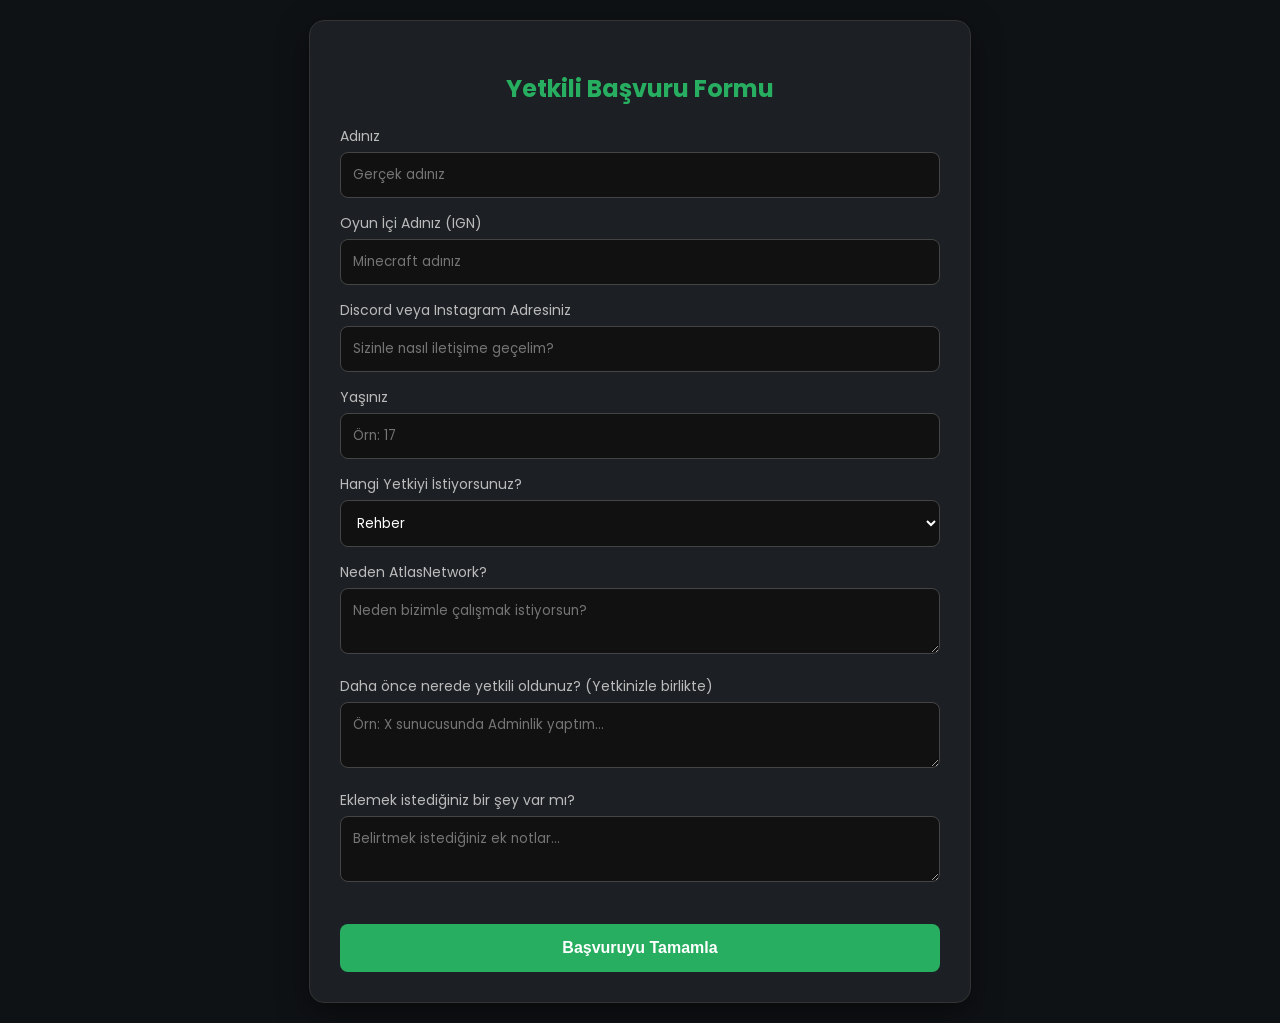
==== apply.html @ 3cdd503c "Add files via upload" ====
<!DOCTYPE html>
<html lang="tr">
<head>
    <meta charset="UTF-8">
    <title>Yetkili Başvurusu | AtlasNetwork</title>
    <link href="https://fonts.googleapis.com/css2?family=Poppins:wght@400;600&display=swap" rel="stylesheet">
    <style>
        :root { --primary: #27ae60; --dark-bg: #0f1215; --card-bg: #1c1f23; }
        body { background: var(--dark-bg); color: white; font-family: 'Poppins', sans-serif; display: flex; justify-content: center; align-items: center; min-height: 100vh; margin: 0; padding: 20px; }
        .apply-card { background: var(--card-bg); padding: 30px; border-radius: 15px; width: 100%; max-width: 600px; border: 1px solid #333; box-shadow: 0 10px 30px rgba(0,0,0,0.5); }
        h2 { text-align: center; color: var(--primary); margin-bottom: 20px; }
        .form-group { margin-bottom: 15px; }
        label { display: block; margin-bottom: 5px; font-size: 14px; color: #bbb; }
        input, textarea, select { width: 100%; padding: 12px; background: #111; border: 1px solid #444; border-radius: 8px; color: white; box-sizing: border-box; outline: none; font-family: inherit; }
        input:focus, textarea:focus { border-color: var(--primary); }
        .btn-submit { width: 100%; padding: 15px; background: var(--primary); border: none; border-radius: 8px; color: white; font-weight: bold; cursor: pointer; transition: 0.3s; margin-top: 20px; font-size: 16px; }
        .btn-submit:hover { background: #2ecc71; transform: translateY(-2px); }
        #response-msg { margin-top: 15px; padding: 10px; border-radius: 5px; display: none; text-align: center; }
    </style>
</head>
<body>

<div class="apply-card">
    <h2>Yetkili Başvuru Formu</h2>
    <div id="response-msg"></div>

    <form id="applyForm">
        <div class="form-group">
            <label>Adınız</label>
            <input type="text" id="realName" required placeholder="Gerçek adınız">
        </div>

        <div class="form-group">
            <label>Oyun İçi Adınız (IGN)</label>
            <input type="text" id="gameName" required placeholder="Minecraft adınız">
        </div>

        <div class="form-group">
            <label>Discord veya Instagram Adresiniz</label>
            <input type="text" id="contact" required placeholder="Sizinle nasıl iletişime geçelim?">
        </div>

        <div class="form-group">
            <label>Yaşınız</label>
            <input type="number" id="age" required placeholder="Örn: 17">
        </div>

        <div class="form-group">
            <label>Hangi Yetkiyi İstiyorsunuz?</label>
            <select id="rank">
                <option value="Rehber">Rehber</option>
                <option value="AAC">AAC (Hile Koruması)</option>
            </select>
        </div>

        <div class="form-group">
            <label>Neden AtlasNetwork?</label>
            <textarea id="whyUs" required placeholder="Neden bizimle çalışmak istiyorsun?"></textarea>
        </div>

        <div class="form-group">
            <label>Daha önce nerede yetkili oldunuz? (Yetkinizle birlikte)</label>
            <textarea id="experience" required placeholder="Örn: X sunucusunda Adminlik yaptım..."></textarea>
        </div>

        <div class="form-group">
            <label>Eklemek istediğiniz bir şey var mı?</label>
            <textarea id="extra" placeholder="Belirtmek istediğiniz ek notlar..."></textarea>
        </div>

        <button type="submit" class="btn-submit" id="submitBtn">Başvuruyu Tamamla</button>
    </form>
</div>

<script>
    document.getElementById('applyForm').onsubmit = async (e) => {
        e.preventDefault();
        const user = localStorage.getItem('atlas_session');
        if (!user) { alert("Önce giriş yapmalısın!"); return; }

        const btn = document.getElementById('submitBtn');
        const msgBox = document.getElementById('response-msg');

        // Tüm alanları birleştirip tek bir "content" haline getiriyoruz
        const fullContent = `
            AD: ${document.getElementById('realName').value}
            IGN: ${document.getElementById('gameName').value}
            İLETİŞİM: ${document.getElementById('contact').value}
            YAŞ: ${document.getElementById('age').value}
            YETKİ: ${document.getElementById('rank').value}
            NEDEN BİZ: ${document.getElementById('whyUs').value}
            TECRÜBE: ${document.getElementById('experience').value}
            NOT: ${document.getElementById('extra').value}
        `;

        btn.disabled = true;
        btn.innerText = "Gönderiliyor...";

        try {
            const response = await fetch('https://atlasnetwork.tahaozturk804.workers.dev/submit-apply', {
                method: 'POST',
                headers: { 'Content-Type': 'application/json' },
                body: JSON.stringify({ user, content: fullContent })
            });

            const result = await response.text();
            msgBox.style.display = "block";
            
            if (response.ok) {
                msgBox.style.background = "rgba(39, 174, 96, 0.2)";
                msgBox.style.color = "#2ecc71";
                msgBox.innerText = "Başvurunuz alındı! Adminler inceleyecektir.";
                document.getElementById('applyForm').reset();
            } else {
                msgBox.style.background = "rgba(231, 76, 60, 0.2)";
                msgBox.style.color = "#e74c3c";
                msgBox.innerText = result;
            }
        } catch (err) {
            msgBox.innerText = "Sunucu hatası!";
            msgBox.style.display = "block";
        } finally {
            btn.disabled = false;
            btn.innerText = "Başvuruyu Tamamla";
        }
    };
</script>

</body>
</html>
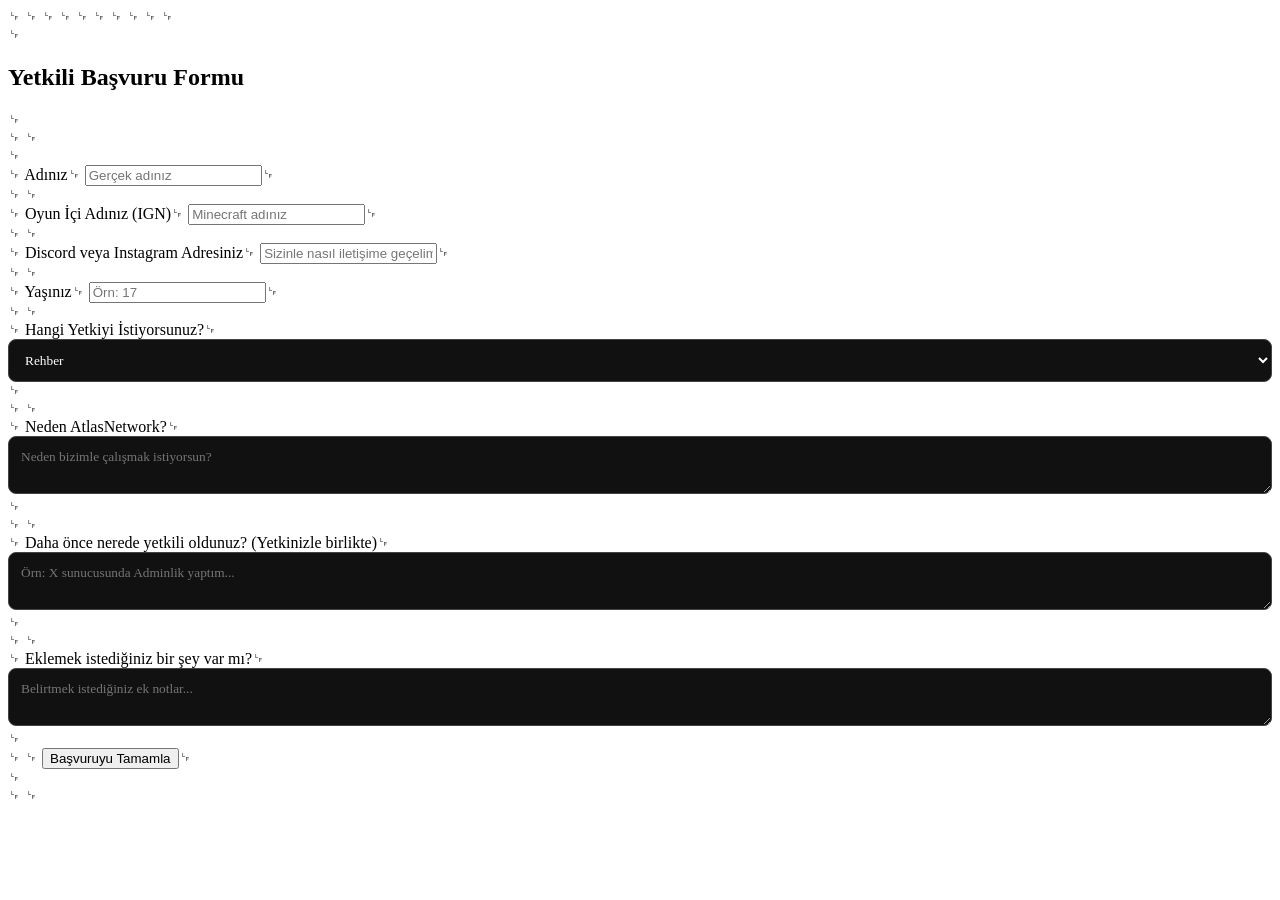
==== commit cde470dc: "Update apply.html" ====
--- a/apply.html
+++ b/apply.html
@@ -1,130 +1,129 @@
-<!DOCTYPE html>
-<html lang="tr">
-<head>
-    <meta charset="UTF-8">
-    <title>Yetkili Başvurusu | AtlasNetwork</title>
-    <link href="https://fonts.googleapis.com/css2?family=Poppins:wght@400;600&display=swap" rel="stylesheet">
-    <style>
-        :root { --primary: #27ae60; --dark-bg: #0f1215; --card-bg: #1c1f23; }
-        body { background: var(--dark-bg); color: white; font-family: 'Poppins', sans-serif; display: flex; justify-content: center; align-items: center; min-height: 100vh; margin: 0; padding: 20px; }
-        .apply-card { background: var(--card-bg); padding: 30px; border-radius: 15px; width: 100%; max-width: 600px; border: 1px solid #333; box-shadow: 0 10px 30px rgba(0,0,0,0.5); }
-        h2 { text-align: center; color: var(--primary); margin-bottom: 20px; }
-        .form-group { margin-bottom: 15px; }
-        label { display: block; margin-bottom: 5px; font-size: 14px; color: #bbb; }
-        input, textarea, select { width: 100%; padding: 12px; background: #111; border: 1px solid #444; border-radius: 8px; color: white; box-sizing: border-box; outline: none; font-family: inherit; }
-        input:focus, textarea:focus { border-color: var(--primary); }
-        .btn-submit { width: 100%; padding: 15px; background: var(--primary); border: none; border-radius: 8px; color: white; font-weight: bold; cursor: pointer; transition: 0.3s; margin-top: 20px; font-size: 16px; }
-        .btn-submit:hover { background: #2ecc71; transform: translateY(-2px); }
-        #response-msg { margin-top: 15px; padding: 10px; border-radius: 5px; display: none; text-align: center; }
-    </style>
-</head>
-<body>
-
-<div class="apply-card">
-    <h2>Yetkili Başvuru Formu</h2>
-    <div id="response-msg"></div>
-
-    <form id="applyForm">
-        <div class="form-group">
-            <label>Adınız</label>
-            <input type="text" id="realName" required placeholder="Gerçek adınız">
-        </div>
-
-        <div class="form-group">
-            <label>Oyun İçi Adınız (IGN)</label>
-            <input type="text" id="gameName" required placeholder="Minecraft adınız">
-        </div>
-
-        <div class="form-group">
-            <label>Discord veya Instagram Adresiniz</label>
-            <input type="text" id="contact" required placeholder="Sizinle nasıl iletişime geçelim?">
-        </div>
-
-        <div class="form-group">
-            <label>Yaşınız</label>
-            <input type="number" id="age" required placeholder="Örn: 17">
-        </div>
-
-        <div class="form-group">
-            <label>Hangi Yetkiyi İstiyorsunuz?</label>
-            <select id="rank">
-                <option value="Rehber">Rehber</option>
-                <option value="AAC">AAC (Hile Koruması)</option>
-            </select>
-        </div>
-
-        <div class="form-group">
-            <label>Neden AtlasNetwork?</label>
-            <textarea id="whyUs" required placeholder="Neden bizimle çalışmak istiyorsun?"></textarea>
-        </div>
-
-        <div class="form-group">
-            <label>Daha önce nerede yetkili oldunuz? (Yetkinizle birlikte)</label>
-            <textarea id="experience" required placeholder="Örn: X sunucusunda Adminlik yaptım..."></textarea>
-        </div>
-
-        <div class="form-group">
-            <label>Eklemek istediğiniz bir şey var mı?</label>
-            <textarea id="extra" placeholder="Belirtmek istediğiniz ek notlar..."></textarea>
-        </div>
-
-        <button type="submit" class="btn-submit" id="submitBtn">Başvuruyu Tamamla</button>
-    </form>
-</div>
-
-<script>
-    document.getElementById('applyForm').onsubmit = async (e) => {
-        e.preventDefault();
-        const user = localStorage.getItem('atlas_session');
-        if (!user) { alert("Önce giriş yapmalısın!"); return; }
-
-        const btn = document.getElementById('submitBtn');
-        const msgBox = document.getElementById('response-msg');
-
-        // Tüm alanları birleştirip tek bir "content" haline getiriyoruz
-        const fullContent = `
-            AD: ${document.getElementById('realName').value}
-            IGN: ${document.getElementById('gameName').value}
-            İLETİŞİM: ${document.getElementById('contact').value}
-            YAŞ: ${document.getElementById('age').value}
-            YETKİ: ${document.getElementById('rank').value}
-            NEDEN BİZ: ${document.getElementById('whyUs').value}
-            TECRÜBE: ${document.getElementById('experience').value}
-            NOT: ${document.getElementById('extra').value}
-        `;
-
-        btn.disabled = true;
-        btn.innerText = "Gönderiliyor...";
-
-        try {
-            const response = await fetch('https://atlasnetwork.tahaozturk804.workers.dev/submit-apply', {
-                method: 'POST',
-                headers: { 'Content-Type': 'application/json' },
-                body: JSON.stringify({ user, content: fullContent })
-            });
-
-            const result = await response.text();
-            msgBox.style.display = "block";
-            
-            if (response.ok) {
-                msgBox.style.background = "rgba(39, 174, 96, 0.2)";
-                msgBox.style.color = "#2ecc71";
-                msgBox.innerText = "Başvurunuz alındı! Adminler inceleyecektir.";
-                document.getElementById('applyForm').reset();
-            } else {
-                msgBox.style.background = "rgba(231, 76, 60, 0.2)";
-                msgBox.style.color = "#e74c3c";
-                msgBox.innerText = result;
-            }
-        } catch (err) {
-            msgBox.innerText = "Sunucu hatası!";
-            msgBox.style.display = "block";
-        } finally {
-            btn.disabled = false;
-            btn.innerText = "Başvuruyu Tamamla";
-        }
-    };
+<!DOCTYPE html>␊
+<html lang="tr">␊
+<head>␊
+    <meta charset="UTF-8">␊
+    <title>Yetkili Başvurusu | AtlasNetwork</title>␊
+    <link href="https://fonts.googleapis.com/css2?family=Poppins:wght@400;600&display=swap" rel="stylesheet">␊
+    <style>␊
+        :root { --primary: #27ae60; --dark-bg: #0f1215; --card-bg: #1c1f23; }␊
+        body { background: var(--dark-bg); color: white; font-family: 'Poppins', sans-serif; display: flex; justify-content: center; align-items: center; min-height: 100vh; margin: 0; padding: 20px; }␊
+        .apply-card { background: var(--card-bg); padding: 30px; border-radius: 15px; width: 100%; max-width: 600px; border: 1px solid #333; box-shadow: 0 10px 30px rgba(0,0,0,0.5); }␊
+        h2 { text-align: center; color: var(--primary); margin-bottom: 20px; }␊
+        .form-group { margin-bottom: 15px; }␊
+        label { display: block; margin-bottom: 5px; font-size: 14px; color: #bbb; }␊
+        input, textarea, select { width: 100%; padding: 12px; background: #111; border: 1px solid #444; border-radius: 8px; color: white; box-sizing: border-box; outline: none; font-family: inherit; }␊
+        input:focus, textarea:focus { border-color: var(--primary); }␊
+        .btn-submit { width: 100%; padding: 15px; background: var(--primary); border: none; border-radius: 8px; color: white; font-weight: bold; cursor: pointer; transition: 0.3s; margin-top: 20px; font-size: 16px; }␊
+        .btn-submit:hover { background: #2ecc71; transform: translateY(-2px); }␊
+        #response-msg { margin-top: 15px; padding: 10px; border-radius: 5px; display: none; text-align: center; }␊
+    </style>␊
+</head>␊
+<body>␊
+␊
+<div class="apply-card">␊
+    <h2>Yetkili Başvuru Formu</h2>␊
+    <div id="response-msg"></div>␊
+␊
+    <form id="applyForm">␊
+        <div class="form-group">␊
+            <label>Adınız</label>␊
+            <input type="text" id="realName" required placeholder="Gerçek adınız">␊
+        </div>␊
+␊
+        <div class="form-group">␊
+            <label>Oyun İçi Adınız (IGN)</label>␊
+            <input type="text" id="gameName" required placeholder="Minecraft adınız">␊
+        </div>␊
+␊
+        <div class="form-group">␊
+            <label>Discord veya Instagram Adresiniz</label>␊
+            <input type="text" id="contact" required placeholder="Sizinle nasıl iletişime geçelim?">␊
+        </div>␊
+␊
+        <div class="form-group">␊
+            <label>Yaşınız</label>␊
+            <input type="number" id="age" required placeholder="Örn: 17">␊
+        </div>␊
+␊
+        <div class="form-group">␊
+            <label>Hangi Yetkiyi İstiyorsunuz?</label>␊
+            <select id="rank">␊
+                <option value="Rehber">Rehber</option>␊
+                <option value="AAC">AAC (Hile Koruması)</option>␊
+            </select>␊
+        </div>␊
+␊
+        <div class="form-group">␊
+            <label>Neden AtlasNetwork?</label>␊
+            <textarea id="whyUs" required placeholder="Neden bizimle çalışmak istiyorsun?"></textarea>␊
+        </div>␊
+␊
+        <div class="form-group">␊
+            <label>Daha önce nerede yetkili oldunuz? (Yetkinizle birlikte)</label>␊
+            <textarea id="experience" required placeholder="Örn: X sunucusunda Adminlik yaptım..."></textarea>␊
+        </div>␊
+␊
+        <div class="form-group">␊
+            <label>Eklemek istediğiniz bir şey var mı?</label>␊
+            <textarea id="extra" placeholder="Belirtmek istediğiniz ek notlar..."></textarea>␊
+        </div>␊
+␊
+        <button type="submit" class="btn-submit" id="submitBtn">Başvuruyu Tamamla</button>␊
+    </form>␊
+</div>␊
+␊
+<script>␊
+    document.getElementById('applyForm').onsubmit = async (e) => {␊
+        e.preventDefault();␊
+        const user = decodeURIComponent((document.cookie.match(/(?:^|; )atlas_session=([^;]*)/) || [])[1] || '');
+        if (!user) { alert("Önce giriş yapmalısın!"); return; }␊
+␊
+        const btn = document.getElementById('submitBtn');␊
+        const msgBox = document.getElementById('response-msg');␊
+␊
+        // Tüm alanları birleştirip tek bir "content" haline getiriyoruz␊
+        const fullContent = `␊
+            AD: ${document.getElementById('realName').value}␊
+            IGN: ${document.getElementById('gameName').value}␊
+            İLETİŞİM: ${document.getElementById('contact').value}␊
+            YAŞ: ${document.getElementById('age').value}␊
+            YETKİ: ${document.getElementById('rank').value}␊
+            NEDEN BİZ: ${document.getElementById('whyUs').value}␊
+            TECRÜBE: ${document.getElementById('experience').value}␊
+            NOT: ${document.getElementById('extra').value}␊
+        `;␊
+␊
+        btn.disabled = true;␊
+        btn.innerText = "Gönderiliyor...";␊
+␊
+        try {␊
+            const response = await fetch('https://atlasnetwork.tahaozturk804.workers.dev/submit-apply', {␊
+                method: 'POST',␊
+                headers: { 'Content-Type': 'application/json' },␊
+                body: JSON.stringify({ user, content: fullContent })␊
+            });␊
+␊
+            const result = await response.text();␊
+            msgBox.style.display = "block";␊
+            ␊
+            if (response.ok) {␊
+                msgBox.style.background = "rgba(39, 174, 96, 0.2)";␊
+                msgBox.style.color = "#2ecc71";␊
+                msgBox.innerText = "Başvurunuz alındı! Adminler inceleyecektir.";␊
+                document.getElementById('applyForm').reset();␊
+            } else {␊
+                msgBox.style.background = "rgba(231, 76, 60, 0.2)";␊
+                msgBox.style.color = "#e74c3c";␊
+                msgBox.innerText = result;␊
+            }␊
+        } catch (err) {␊
+            msgBox.innerText = "Sunucu hatası!";␊
+            msgBox.style.display = "block";␊
+        } finally {␊
+            btn.disabled = false;␊
+            btn.innerText = "Başvuruyu Tamamla";␊
+        }␊
+    };␊
 </script>
-
 </body>
-</html>+</html>
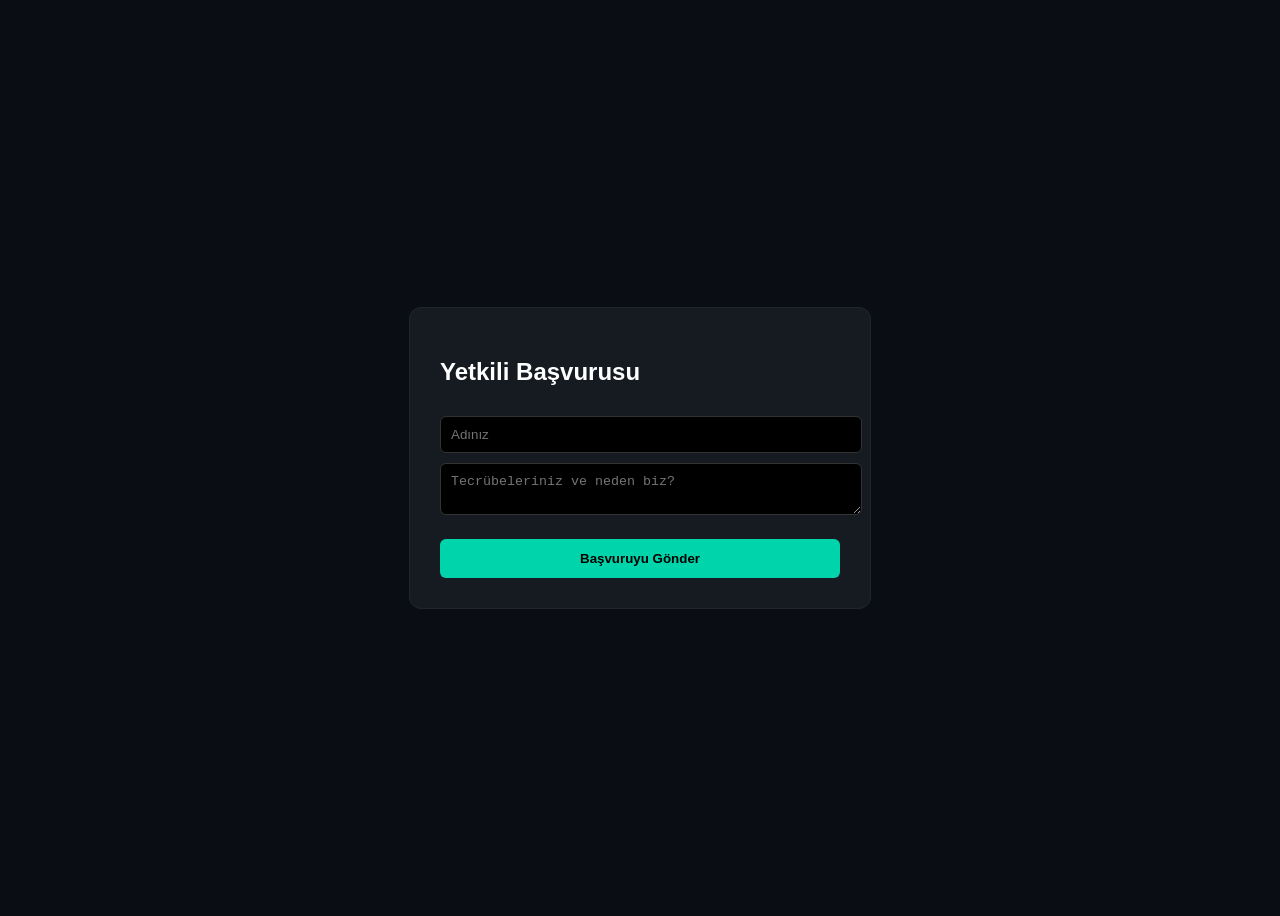
==== commit a137164c: "Update apply.html" ====
--- a/apply.html
+++ b/apply.html
@@ -1,129 +1,29 @@
-<!DOCTYPE html>␊
-<html lang="tr">␊
-<head>␊
-    <meta charset="UTF-8">␊
-    <title>Yetkili Başvurusu | AtlasNetwork</title>␊
-    <link href="https://fonts.googleapis.com/css2?family=Poppins:wght@400;600&display=swap" rel="stylesheet">␊
-    <style>␊
-        :root { --primary: #27ae60; --dark-bg: #0f1215; --card-bg: #1c1f23; }␊
-        body { background: var(--dark-bg); color: white; font-family: 'Poppins', sans-serif; display: flex; justify-content: center; align-items: center; min-height: 100vh; margin: 0; padding: 20px; }␊
-        .apply-card { background: var(--card-bg); padding: 30px; border-radius: 15px; width: 100%; max-width: 600px; border: 1px solid #333; box-shadow: 0 10px 30px rgba(0,0,0,0.5); }␊
-        h2 { text-align: center; color: var(--primary); margin-bottom: 20px; }␊
-        .form-group { margin-bottom: 15px; }␊
-        label { display: block; margin-bottom: 5px; font-size: 14px; color: #bbb; }␊
-        input, textarea, select { width: 100%; padding: 12px; background: #111; border: 1px solid #444; border-radius: 8px; color: white; box-sizing: border-box; outline: none; font-family: inherit; }␊
-        input:focus, textarea:focus { border-color: var(--primary); }␊
-        .btn-submit { width: 100%; padding: 15px; background: var(--primary); border: none; border-radius: 8px; color: white; font-weight: bold; cursor: pointer; transition: 0.3s; margin-top: 20px; font-size: 16px; }␊
-        .btn-submit:hover { background: #2ecc71; transform: translateY(-2px); }␊
-        #response-msg { margin-top: 15px; padding: 10px; border-radius: 5px; display: none; text-align: center; }␊
-    </style>␊
-</head>␊
-<body>␊
-␊
-<div class="apply-card">␊
-    <h2>Yetkili Başvuru Formu</h2>␊
-    <div id="response-msg"></div>␊
-␊
-    <form id="applyForm">␊
-        <div class="form-group">␊
-            <label>Adınız</label>␊
-            <input type="text" id="realName" required placeholder="Gerçek adınız">␊
-        </div>␊
-␊
-        <div class="form-group">␊
-            <label>Oyun İçi Adınız (IGN)</label>␊
-            <input type="text" id="gameName" required placeholder="Minecraft adınız">␊
-        </div>␊
-␊
-        <div class="form-group">␊
-            <label>Discord veya Instagram Adresiniz</label>␊
-            <input type="text" id="contact" required placeholder="Sizinle nasıl iletişime geçelim?">␊
-        </div>␊
-␊
-        <div class="form-group">␊
-            <label>Yaşınız</label>␊
-            <input type="number" id="age" required placeholder="Örn: 17">␊
-        </div>␊
-␊
-        <div class="form-group">␊
-            <label>Hangi Yetkiyi İstiyorsunuz?</label>␊
-            <select id="rank">␊
-                <option value="Rehber">Rehber</option>␊
-                <option value="AAC">AAC (Hile Koruması)</option>␊
-            </select>␊
-        </div>␊
-␊
-        <div class="form-group">␊
-            <label>Neden AtlasNetwork?</label>␊
-            <textarea id="whyUs" required placeholder="Neden bizimle çalışmak istiyorsun?"></textarea>␊
-        </div>␊
-␊
-        <div class="form-group">␊
-            <label>Daha önce nerede yetkili oldunuz? (Yetkinizle birlikte)</label>␊
-            <textarea id="experience" required placeholder="Örn: X sunucusunda Adminlik yaptım..."></textarea>␊
-        </div>␊
-␊
-        <div class="form-group">␊
-            <label>Eklemek istediğiniz bir şey var mı?</label>␊
-            <textarea id="extra" placeholder="Belirtmek istediğiniz ek notlar..."></textarea>␊
-        </div>␊
-␊
-        <button type="submit" class="btn-submit" id="submitBtn">Başvuruyu Tamamla</button>␊
-    </form>␊
-</div>␊
-␊
-<script>␊
-    document.getElementById('applyForm').onsubmit = async (e) => {␊
-        e.preventDefault();␊
-        const user = decodeURIComponent((document.cookie.match(/(?:^|; )atlas_session=([^;]*)/) || [])[1] || '');
-        if (!user) { alert("Önce giriş yapmalısın!"); return; }␊
-␊
-        const btn = document.getElementById('submitBtn');␊
-        const msgBox = document.getElementById('response-msg');␊
-␊
-        // Tüm alanları birleştirip tek bir "content" haline getiriyoruz␊
-        const fullContent = `␊
-            AD: ${document.getElementById('realName').value}␊
-            IGN: ${document.getElementById('gameName').value}␊
-            İLETİŞİM: ${document.getElementById('contact').value}␊
-            YAŞ: ${document.getElementById('age').value}␊
-            YETKİ: ${document.getElementById('rank').value}␊
-            NEDEN BİZ: ${document.getElementById('whyUs').value}␊
-            TECRÜBE: ${document.getElementById('experience').value}␊
-            NOT: ${document.getElementById('extra').value}␊
-        `;␊
-␊
-        btn.disabled = true;␊
-        btn.innerText = "Gönderiliyor...";␊
-␊
-        try {␊
-            const response = await fetch('https://atlasnetwork.tahaozturk804.workers.dev/submit-apply', {␊
-                method: 'POST',␊
-                headers: { 'Content-Type': 'application/json' },␊
-                body: JSON.stringify({ user, content: fullContent })␊
-            });␊
-␊
-            const result = await response.text();␊
-            msgBox.style.display = "block";␊
-            ␊
-            if (response.ok) {␊
-                msgBox.style.background = "rgba(39, 174, 96, 0.2)";␊
-                msgBox.style.color = "#2ecc71";␊
-                msgBox.innerText = "Başvurunuz alındı! Adminler inceleyecektir.";␊
-                document.getElementById('applyForm').reset();␊
-            } else {␊
-                msgBox.style.background = "rgba(231, 76, 60, 0.2)";␊
-                msgBox.style.color = "#e74c3c";␊
-                msgBox.innerText = result;␊
-            }␊
-        } catch (err) {␊
-            msgBox.innerText = "Sunucu hatası!";␊
-            msgBox.style.display = "block";␊
-        } finally {␊
-            btn.disabled = false;␊
-            btn.innerText = "Başvuruyu Tamamla";␊
-        }␊
-    };␊
-</script>
+<!DOCTYPE html>
+<html lang="tr">
+<head>
+    <meta charset="UTF-8">
+    <title>Başvuru | Atlas</title>
+    <style>
+        body { background: #0a0e14; color: #fff; font-family: sans-serif; display: flex; justify-content: center; align-items: center; height: 100vh; }
+        .card { background: #161b22; padding: 30px; border-radius: 12px; width: 400px; border: 1px solid #21262d; }
+        input, textarea { width: 100%; padding: 10px; background: #000; border: 1px solid #333; color: #fff; border-radius: 6px; margin-top: 10px; }
+        .btn { width: 100%; padding: 12px; background: #00d4aa; border: none; border-radius: 6px; font-weight: bold; margin-top: 20px; cursor: pointer; }
+    </style>
+</head>
+<body>
+    <div class="card">
+        <h2>Yetkili Başvurusu</h2>
+        <input type="text" id="name" placeholder="Adınız">
+        <textarea id="exp" placeholder="Tecrübeleriniz ve neden biz?"></textarea>
+        <button class="btn" onclick="sendApply()">Başvuruyu Gönder</button>
+    </div>
+    <script>
+        async function sendApply() {
+            const user = decodeURIComponent((document.cookie.match(/(?:^|; )atlas_session=([^;]*)/) || [])[1] || '');
+            const content = `Ad: ${document.getElementById('name').value}\nBilgi: ${document.getElementById('exp').value}`;
+            await fetch("https://atlasnetwork.tahaozturk804.workers.dev/submit-apply", { method: 'POST', headers: { 'Content-Type': 'application/json' }, body: JSON.stringify({ user, content }) });
+            alert("Başvuru alındı!"); location.href = 'index.html';
+        }
+    </script>
 </body>
 </html>
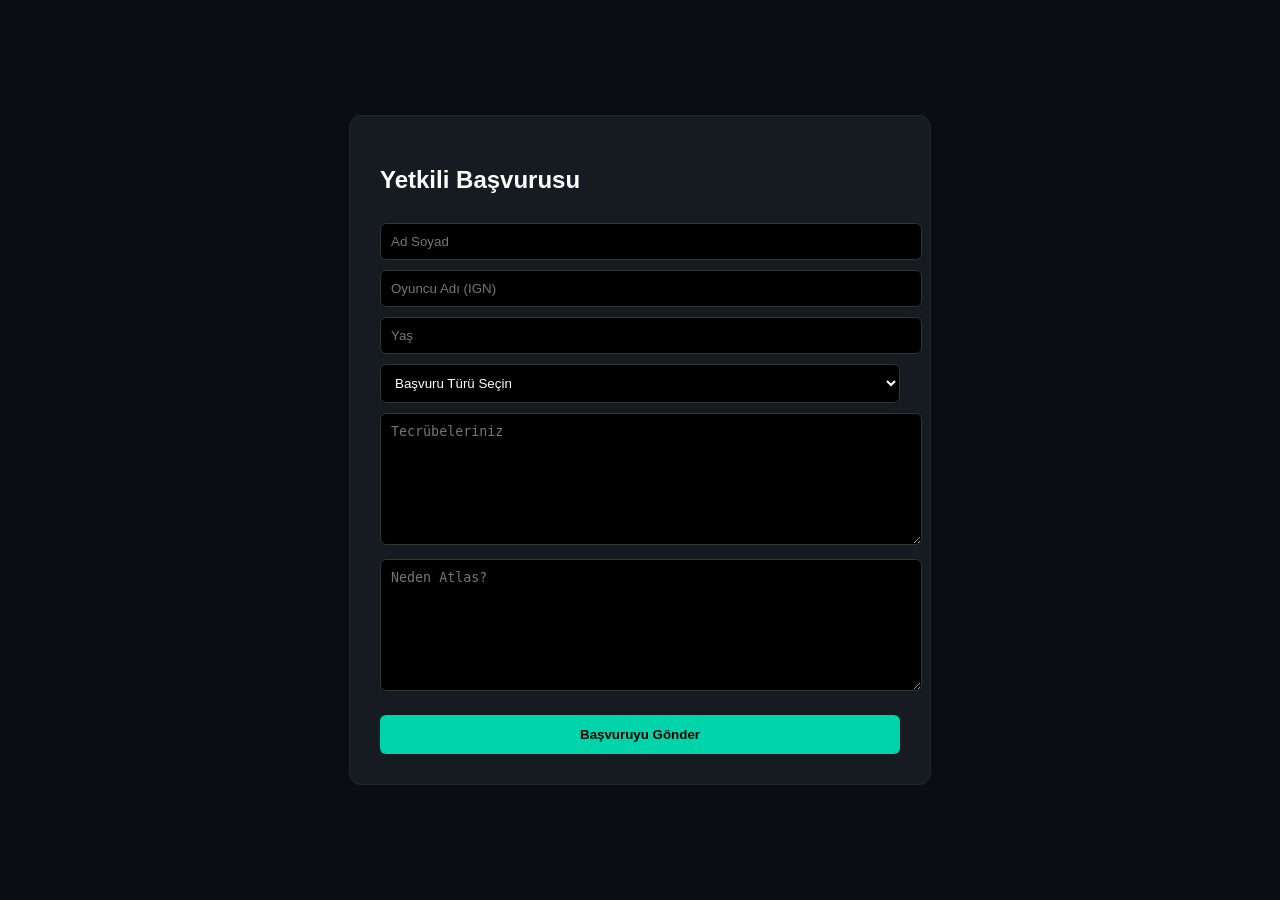
==== commit 946c386f: "Restore comprehensive Cloudflare Worker endpoints" ====
--- a/apply.html
+++ b/apply.html
@@ -1,29 +1,71 @@
-<!DOCTYPE html>
-<html lang="tr">
-<head>
-    <meta charset="UTF-8">
-    <title>Başvuru | Atlas</title>
-    <style>
-        body { background: #0a0e14; color: #fff; font-family: sans-serif; display: flex; justify-content: center; align-items: center; height: 100vh; }
-        .card { background: #161b22; padding: 30px; border-radius: 12px; width: 400px; border: 1px solid #21262d; }
-        input, textarea { width: 100%; padding: 10px; background: #000; border: 1px solid #333; color: #fff; border-radius: 6px; margin-top: 10px; }
-        .btn { width: 100%; padding: 12px; background: #00d4aa; border: none; border-radius: 6px; font-weight: bold; margin-top: 20px; cursor: pointer; }
-    </style>
-</head>
-<body>
-    <div class="card">
-        <h2>Yetkili Başvurusu</h2>
-        <input type="text" id="name" placeholder="Adınız">
-        <textarea id="exp" placeholder="Tecrübeleriniz ve neden biz?"></textarea>
-        <button class="btn" onclick="sendApply()">Başvuruyu Gönder</button>
-    </div>
-    <script>
-        async function sendApply() {
-            const user = decodeURIComponent((document.cookie.match(/(?:^|; )atlas_session=([^;]*)/) || [])[1] || '');
-            const content = `Ad: ${document.getElementById('name').value}\nBilgi: ${document.getElementById('exp').value}`;
-            await fetch("https://atlasnetwork.tahaozturk804.workers.dev/submit-apply", { method: 'POST', headers: { 'Content-Type': 'application/json' }, body: JSON.stringify({ user, content }) });
-            alert("Başvuru alındı!"); location.href = 'index.html';
-        }
-    </script>
-</body>
-</html>
+<!DOCTYPE html>
+<html lang="tr">
+<head>
+    <meta charset="UTF-8">
+    <title>Başvuru | Atlas</title>
+    <style>
+        body { background: #0a0e14; color: #fff; font-family: sans-serif; display: flex; justify-content: center; align-items: center; min-height: 100vh; margin: 0; }
+        .card { background: #161b22; padding: 30px; border-radius: 12px; width: min(520px, 92vw); border: 1px solid #21262d; }
+        input, textarea, select { width: 100%; padding: 10px; background: #000; border: 1px solid #333; color: #fff; border-radius: 6px; margin-top: 10px; }
+        textarea { min-height: 110px; resize: vertical; }
+        .btn { width: 100%; padding: 12px; background: #00d4aa; border: none; border-radius: 6px; font-weight: bold; margin-top: 20px; cursor: pointer; }
+    </style>
+</head>
+<body>
+    <div class="card">
+        <h2>Yetkili Başvurusu</h2>
+        <input type="text" id="realName" placeholder="Ad Soyad">
+        <input type="text" id="gameName" placeholder="Oyuncu Adı (IGN)">
+        <input type="number" id="age" placeholder="Yaş">
+        <select id="rank">
+            <option value="">Başvuru Türü Seçin</option>
+            <option>Moderatör</option>
+            <option>Admin</option>
+            <option>Rehber</option>
+        </select>
+        <textarea id="experience" placeholder="Tecrübeleriniz"></textarea>
+        <textarea id="whyUs" placeholder="Neden Atlas?"></textarea>
+        <button class="btn" onclick="sendApply()">Başvuruyu Gönder</button>
+    </div>
+    <script>
+        const API = 'https://atlasnetwork.tahaozturk804.workers.dev';
+
+        async function sendApply() {
+            const user = decodeURIComponent((document.cookie.match(/(?:^|; )atlas_session=([^;]*)/) || [])[1] || '');
+            if (!user) return alert('Başvuru göndermek için giriş yapmalısın.');
+
+            const payload = {
+                realName: document.getElementById('realName').value.trim(),
+                gameName: document.getElementById('gameName').value.trim(),
+                age: document.getElementById('age').value.trim(),
+                rank: document.getElementById('rank').value.trim(),
+                experience: document.getElementById('experience').value.trim(),
+                whyUs: document.getElementById('whyUs').value.trim()
+            };
+
+            if (!payload.realName || !payload.gameName || !payload.age || !payload.rank || !payload.experience || !payload.whyUs) {
+                return alert('Lütfen tüm alanları doldurun.');
+            }
+
+            const content = [
+                `AD: ${payload.realName}`,
+                `IGN: ${payload.gameName}`,
+                `YAŞ: ${payload.age}`,
+                `YETKİ: ${payload.rank}`,
+                `TECRÜBE: ${payload.experience}`,
+                `NEDEN: ${payload.whyUs}`
+            ].join('\n');
+
+            const res = await fetch(`${API}/submit-apply`, {
+                method: 'POST',
+                headers: { 'Content-Type': 'application/json' },
+                body: JSON.stringify({ user, content })
+            });
+
+            if (!res.ok) return alert(await res.text());
+            alert('Başvurun alındı!');
+            location.href = 'index.html';
+        }
+    </script>
+</body>
+</html>
